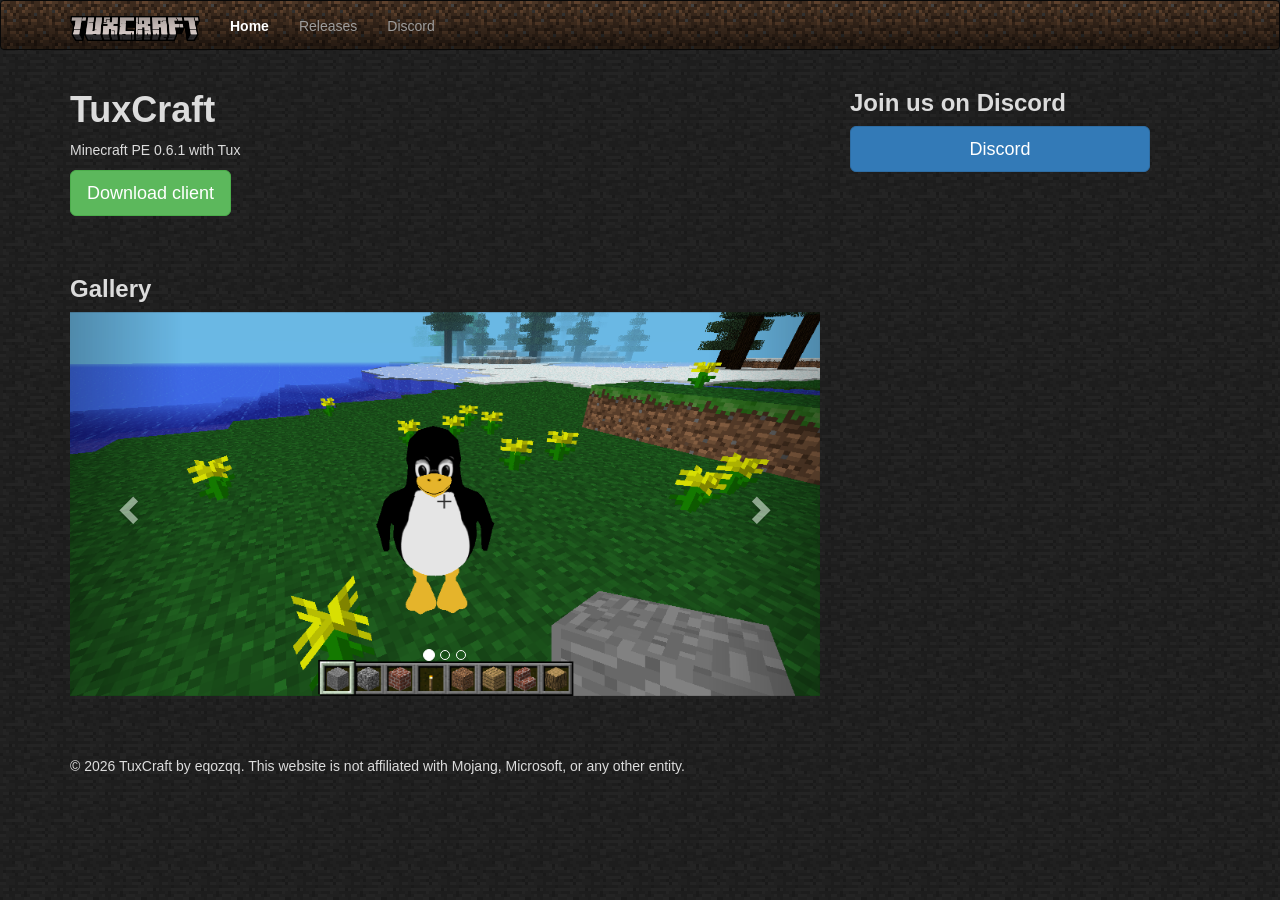
==== index.html @ 9843fe74 "initial" ====
<!DOCTYPE html>
<html lang="en">
<head>
    <meta charset="UTF-8">
    <meta name="viewport" content="width=device-width, initial-scale=1.0">
    <title>TuxCraft</title>
    <link rel="stylesheet" href="css/bootstrap.min.css">
    <link rel="stylesheet" href="style.css">
    <link rel="shortcut icon" href="tux_icon.png" type="image/x-icon">
</head>
<body>
    <nav class="navbar navbar-inverse">
        <div class="container">
            <div class="navbar-header">
                <button type="button" class="navbar-toggle collapsed" data-toggle="collapse" data-target="#navbar-collapse" aria-expanded="false">
                    <span class="sr-only">Toggle navigation</span>
                    <span class="icon-bar"></span>
                    <span class="icon-bar"></span>
                    <span class="icon-bar"></span>
                </button>
                <a class="navbar-brand" href="index.html"><img src="logo.png" width="130px"></a>
            </div>
            <div class="collapse navbar-collapse" id="navbar-collapse">
                <ul class="nav navbar-nav">
                    <li class="active"><a href="index.html">Home</a></li>
                    <li><a href="releases.html">Releases</a></li>
                    <li><a href="https://discord.gg/4fv4RrTav4">Discord</a></li>
                </ul>
            </div>
        </div>
    </nav>

    <div class="container">
        <div class="row">
            <div class="col-md-8">
                <h1><b>TuxCraft</b></h1>
                <p>Minecraft PE 0.6.1 with Tux</p>
                <a href="releases.html" class="btn btn-success btn-lg">Download client</a><br><br><br>
                <h3><b>Gallery</b></h3>
                <div id="gallery" class="carousel slide" data-ride="carousel">
                    <ol class="carousel-indicators">
                        <li data-target="#gallery" data-slide-to="0" class="active"></li>
                        <li data-target="#gallery" data-slide-to="1"></li>
                        <li data-target="#gallery" data-slide-to="2"></li>
                    </ol>
                    <div class="carousel-inner">
                        <div class="item active">
                            <img src="screenshots/0.png" height="200px">
                        </div>
                        <div class="item">
                            <img src="screenshots/1.png" height="200px">
                        </div>
                        <div class="item">
                            <img src="screenshots/2.png" height="200px">
                        </div>
                    </div>
                    <a class="left carousel-control" href="#gallery" role="button" data-slide="prev">
                        <span class="glyphicon glyphicon-chevron-left" aria-hidden="true"></span>
                    </a>
                    <a class="right carousel-control" href="#gallery" role="button" data-slide="next">
                        <span class="glyphicon glyphicon-chevron-right" aria-hidden="true"></span>
                    </a>
                </div>
                
            </div>

            <div class="col-md-4">
                <h3><b>Join us on Discord</b></h3>
                <a href="https://discord.gg/4fv4RrTav4" class="btn btn-primary btn-lg" style="width: 300px;">Discord</a>
                <h4></h4>
                <ul>

                </ul>
                <h4></h4>
                <ul>

                </ul>

                <h4></h4>
            </div>
        </div>
    </div>

    <br><br><br>
    <iframe src="footer.html" style="width: 100%; height: 40px; border: none; overflow: hidden;"></iframe>

    <script src="js/jquery.min.js"></script>
    <script src="js/bootstrap.min.js"></script>
    <script>
        window.addEventListener('message', function(event) {
            if (event.data && event.data.type === 'resize') {
                var newsFrame = document.getElementById('news-frame');
                if (newsFrame) {
                    newsFrame.style.height = event.data.height + 'px';
                }
            }
        }, false);
    </script>
    <script>
    function updateServerStatus() {
        fetch('https://api.mcstatus.io/v2/status/bedrock/alphastone.ddns.net:19131')
            .then(response => response.json())
            .then(data => {
                const container = document.getElementById('server-status');
                if (!data || data.error) {
                    container.innerHTML = '<p style="color: red;"><b>Offline</b></p>';
                    return;
                }

                const onlineStatus = data.online ? '<span style="color: green;">Online</span>' : '<span style="color: red;">Offline</span>';
                const players = data.players ? `${data.players.online} / ${data.players.max}` : 'N/A';

                container.innerHTML = `
                    <p><strong>Status:</strong> ${onlineStatus}</p>
                    <p><strong>Players:</strong> ${players}</p>
                `;
            })
            .catch(err => {
                document.getElementById('server-status').innerHTML = '<p style="color: red;"><b>Error loading status</b></p>';
                console.error('Status load error:', err);
            });
    }

    setInterval(updateServerStatus, 10000);
    updateServerStatus();
</script>
</body>
</html>
---- style.css ----
@font-face {
    font-family: 'Minecraft';
    src: url('minecraft.ttf') format('truetype');
}

body {
    background-image: url("bg.png") !important;
    background-color: #1b1b1b !important;
    color: #dcdcdc !important;
}

.navbar {
    background-image: url("nav_bg.png") !important;
    height: 48px !important;
}

.navbar-inverse .navbar-nav > .active > a {
    background-color: transparent !important;
    font-weight: bold;
}

.navbar-nav > .dropdown:hover > a, 
.navbar-nav > .dropdown.open > a {
    background-color: transparent !important;
}

.navbar-toggle {
    border-color: #ddd;
}

.navbar-toggle:hover,
.navbar-toggle:focus {
    background-color: #333;
}

.navbar-toggle .icon-bar {
    background-color: #ddd;
}

@media (max-width: 767px) {
    .navbar-collapse {
        background-color: rgba(34, 34, 34, 0.95) !important;
        border-top: 1px solid #333;
        margin-top: 10px;
        padding: 0;
        box-shadow: 0 4px 8px rgba(0, 0, 0, 0.3);
        backdrop-filter: blur(2px);
        -webkit-backdrop-filter: blur(2px);
        z-index: 9999 !important;
        position: relative;
    }
    
    .navbar-nav {
        margin: 0;
    }
    
    .navbar-nav > li > a {
        padding: 15px;
        border-bottom: 1px solid #333;
        background-color: rgba(34, 34, 34, 0.9) !important;
    }
    
    .navbar-nav > li > a:hover,
    .navbar-nav > li > a:focus {
        background-color: rgba(62, 52, 52, 0.9) !important;
    }
    
    .navbar-nav > li:last-child > a {
        border-bottom: none;
    }
}

.dropdown-menu {
    background-color: #1b1b1b !important;
    color: #dcdcdc !important;
    border: none !important;
}

.dropdown-menu > li > a {
    color: #dcdcdc !important;
}

.dropdown-menu > li > a:hover {
    background-color: rgb(62, 52, 52);
    color: #dcdcdc !important;
}

#youtube-grid .col-xs-6 {
    margin-bottom: 15px;
}

#youtube-grid > div {
    margin-bottom: 15px;
}

ul.news li p {
    font-size: 12px;
    color: grey;
    font-weight: 100;
}

ul.news li code {
    font-size: 12px;
    color: white;
    font-weight: 100;
    background-color: #444;
}
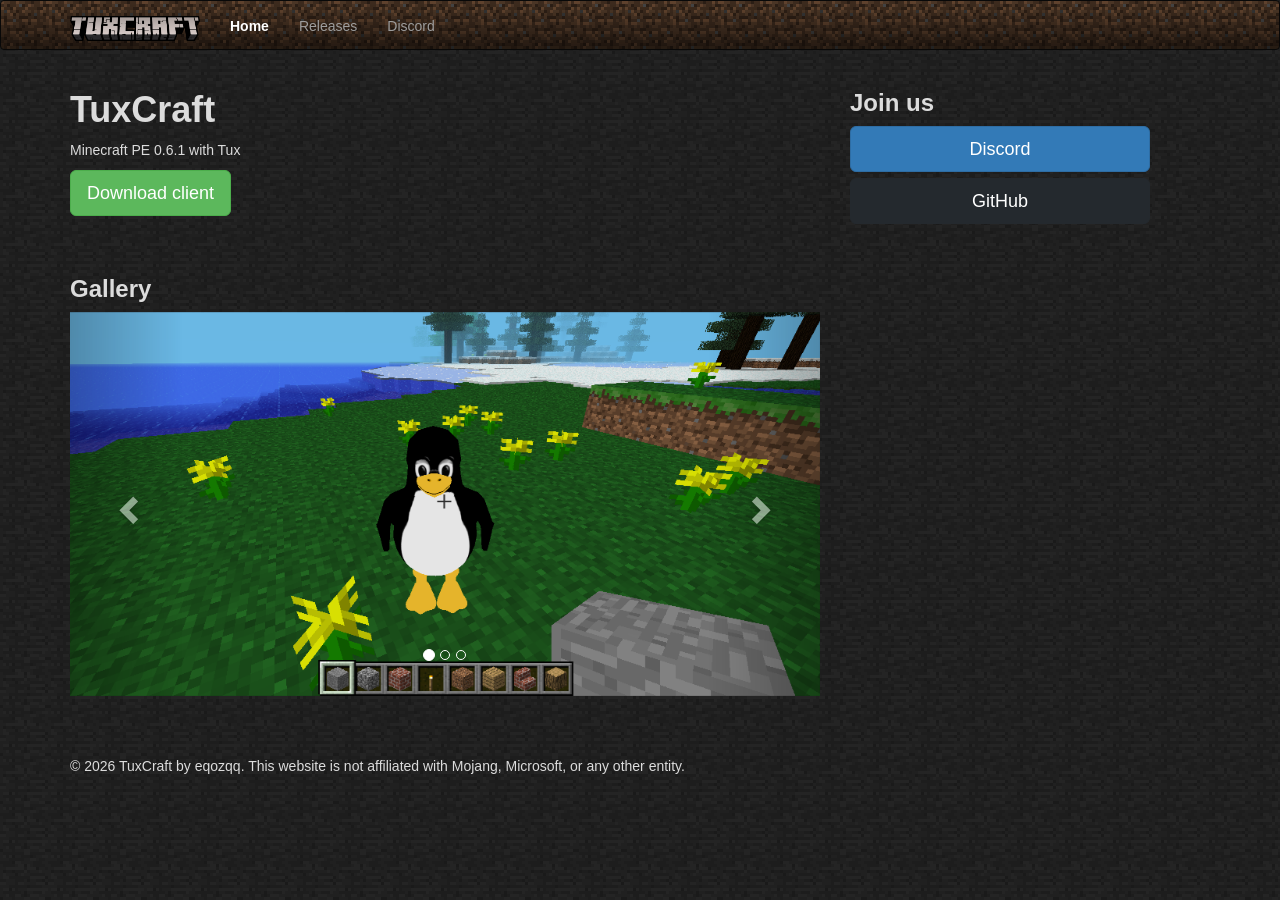
==== commit 286d710e: "upd" ====
--- a/index.html
+++ b/index.html
@@ -65,8 +65,15 @@
             </div>
 
             <div class="col-md-4">
-                <h3><b>Join us on Discord</b></h3>
-                <a href="https://discord.gg/4fv4RrTav4" class="btn btn-primary btn-lg" style="width: 300px;">Discord</a>
+                <h3><b>Join us</b></h3>
+                <a href="https://discord.gg/4fv4RrTav4" class="btn btn-primary btn-lg" style="width: 300px; margin-bottom: 6px;">Discord</a>
+                <a href="https://github.com/TuxCraftPE" 
+                    class="btn btn-github btn-lg" 
+                    style="width: 300px; color: #ffffff; background-color: #24292E; border-color: #24292E; transition: background-color 0.2s ease, border-color 0.2s ease;"
+                    onmouseover="this.style.backgroundColor='#1F2328'; this.style.borderColor='#1F2328';" 
+                    onmouseout="this.style.backgroundColor='#24292E'; this.style.borderColor='#24292E';">
+                    GitHub
+                </a><br>
                 <h4></h4>
                 <ul>
 
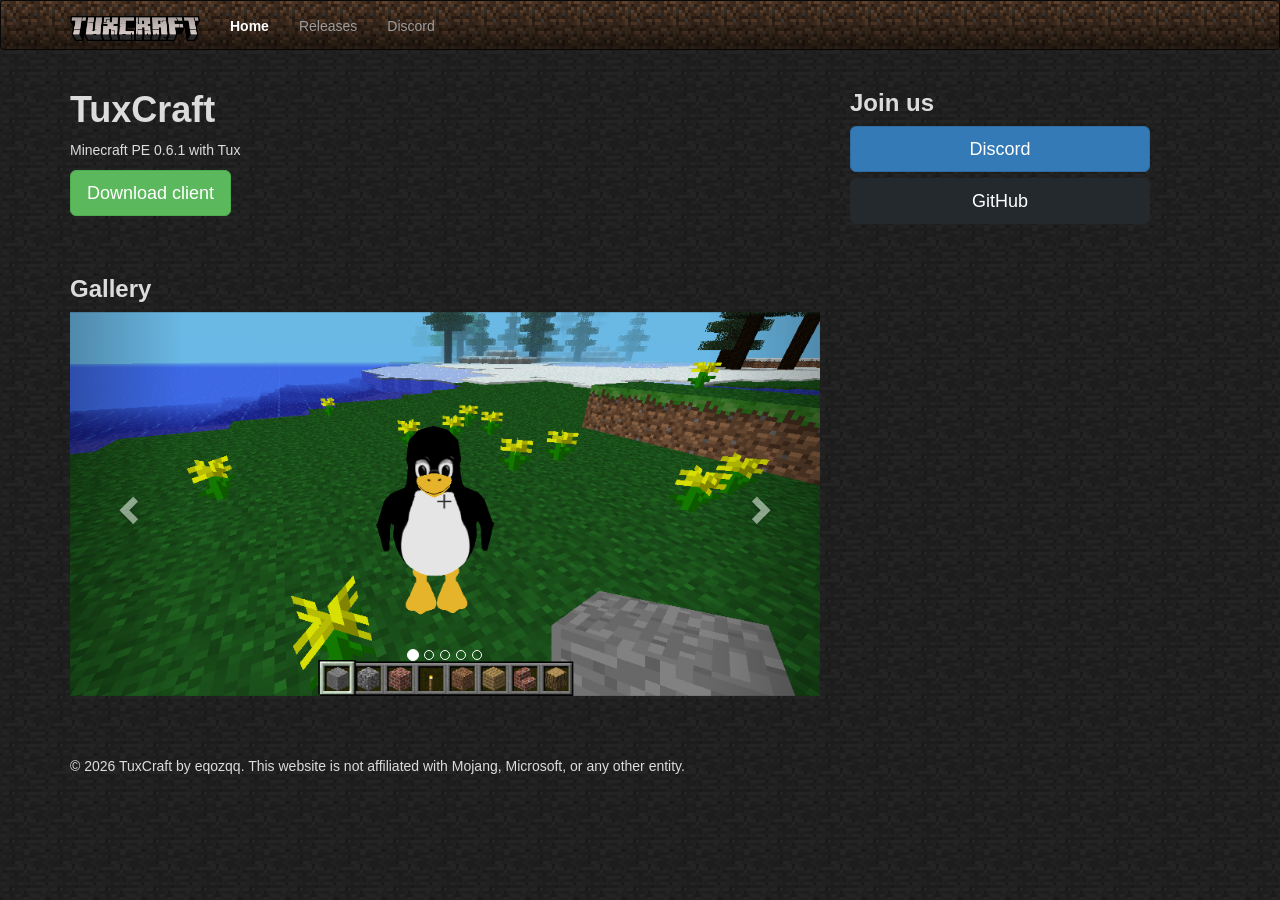
==== commit 2883f6f0: "1.1.0" ====
--- a/index.html
+++ b/index.html
@@ -42,6 +42,8 @@
                         <li data-target="#gallery" data-slide-to="0" class="active"></li>
                         <li data-target="#gallery" data-slide-to="1"></li>
                         <li data-target="#gallery" data-slide-to="2"></li>
+                        <li data-target="#gallery" data-slide-to="3"></li>
+                        <li data-target="#gallery" data-slide-to="4"></li>
                     </ol>
                     <div class="carousel-inner">
                         <div class="item active">
@@ -52,6 +54,12 @@
                         </div>
                         <div class="item">
                             <img src="screenshots/2.png" height="200px">
+                        </div>
+                        <div class="item">
+                            <img src="screenshots/3.png" height="200px">
+                        </div>
+                        <div class="item">
+                            <img src="screenshots/4.png" height="200px">
                         </div>
                     </div>
                     <a class="left carousel-control" href="#gallery" role="button" data-slide="prev">
